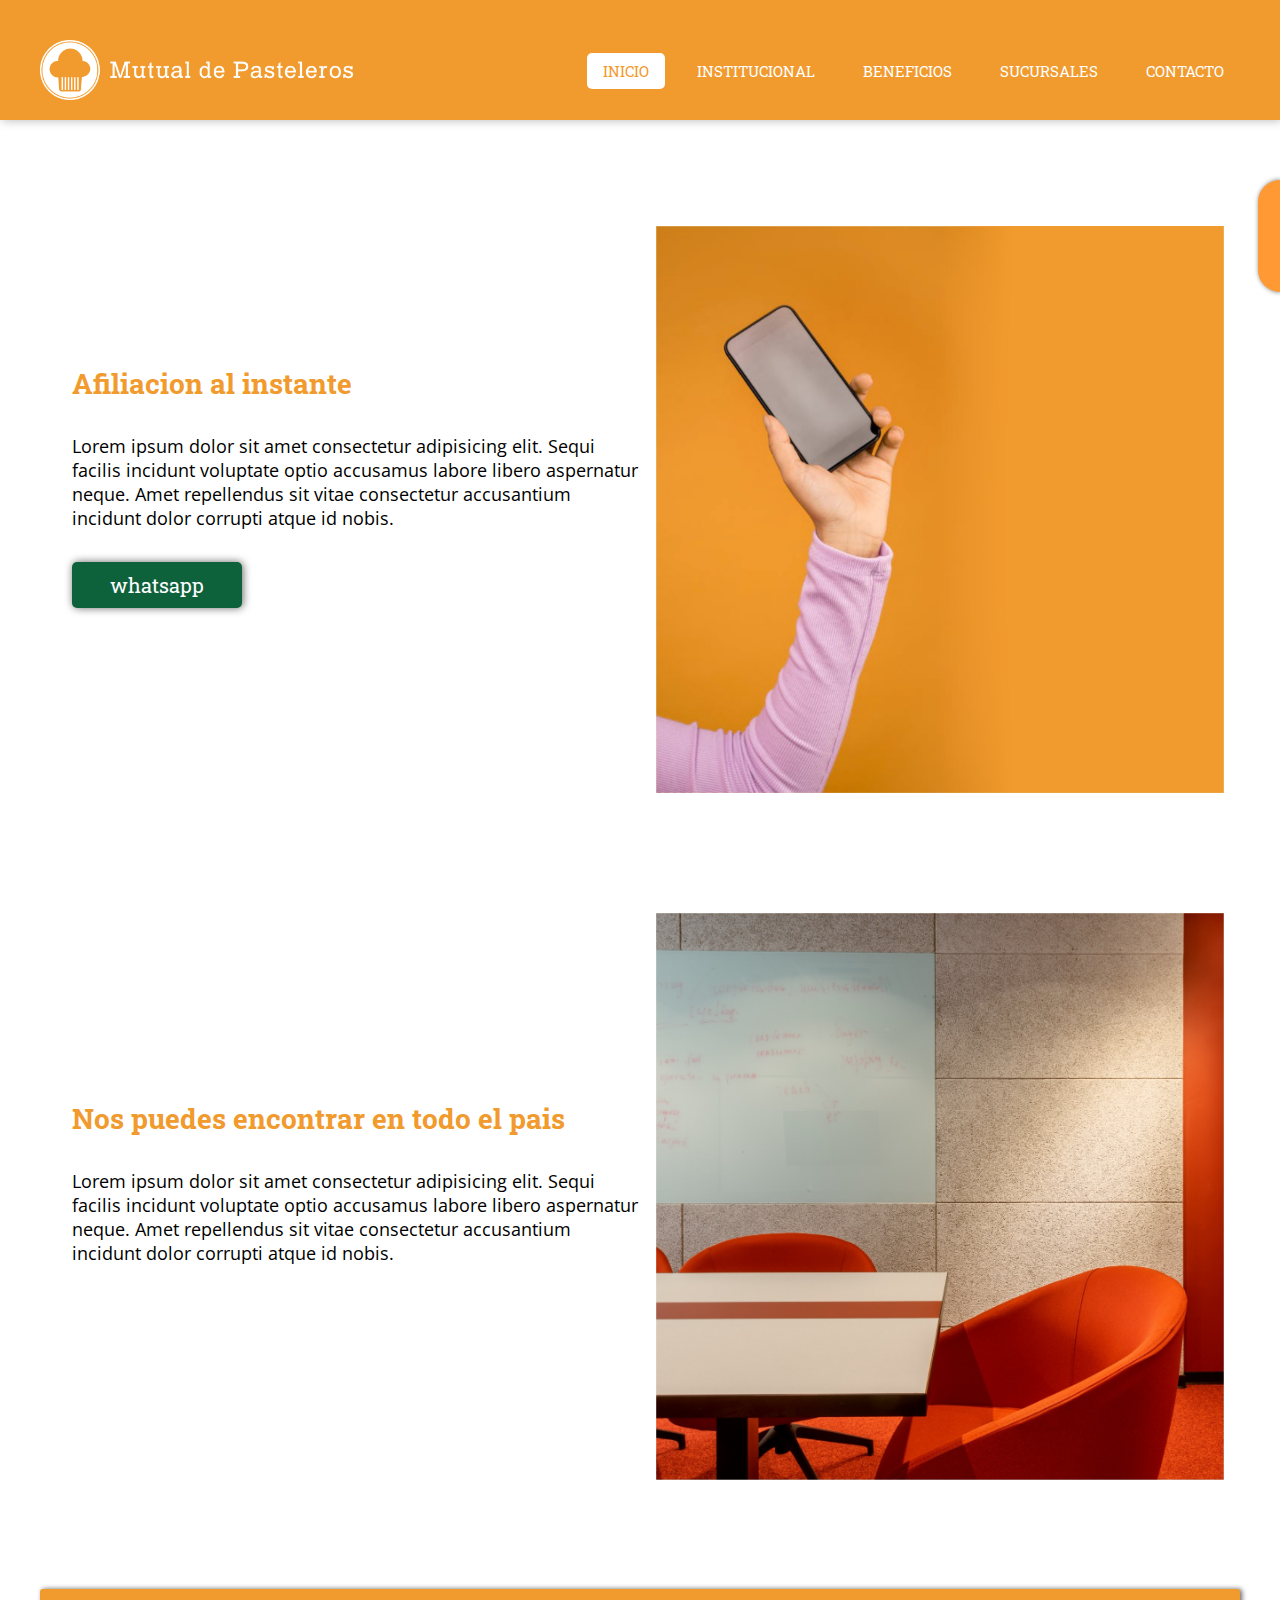
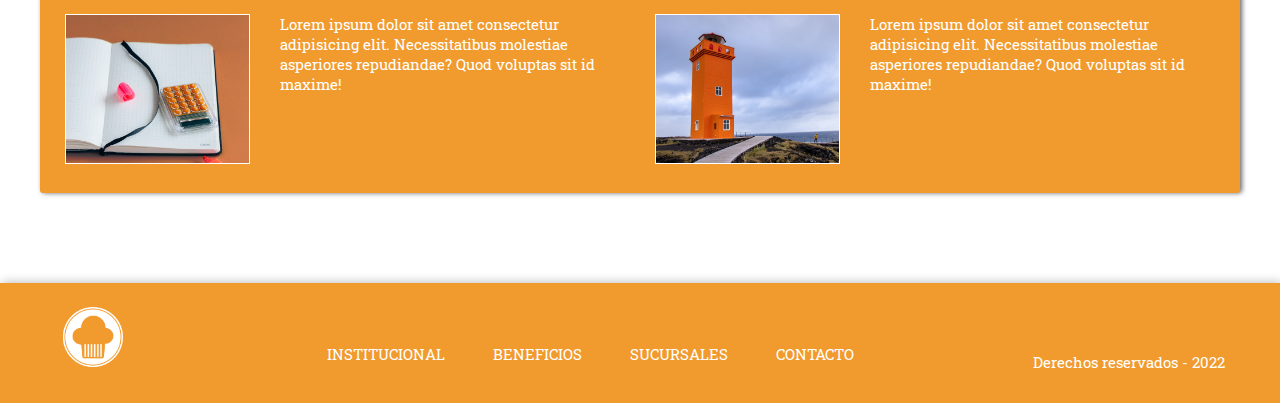
==== web - mutual de pasteleros/index.html @ 551550c2 "Primera Version" ====
<!DOCTYPE html>
<html lang="es-la">
<head>
    <meta charset="UTF-8">
    <meta http-equiv="X-UA-Compatible" content="IE=edge">
    <meta name="viewport" content="width=device-width, initial-scale=1.0">
    <title>Mutual de Pastelero - inicio</title>
    <link rel="stylesheet" href="./css/estilo.css">
    <link rel="preconnect" href="https://fonts.googleapis.com">
    <link rel="preconnect" href="https://fonts.gstatic.com" crossorigin>
    <link href="https://fonts.googleapis.com/css2?family=Open+Sans:ital,wght@0,300;0,600;1,300&family=Roboto+Slab:wght@100;500;900&display=swap" rel="stylesheet">
    <link rel="stylesheet" href="https://use.fontawesome.com/releases/v5.15.4/css/all.css" integrity="sha384-DyZ88mC6Up2uqS4h/KRgHuoeGwBcD4Ng9SiP4dIRy0EXTlnuz47vAwmeGwVChigm" crossorigin="anonymous">
    <link href="https://cdn.jsdelivr.net/npm/bootstrap@5.1.3/dist/css/bootstrap.min.css" rel="stylesheet" integrity="sha384-1BmE4kWBq78iYhFldvKuhfTAU6auU8tT94WrHftjDbrCEXSU1oBoqyl2QvZ6jIW3" crossorigin="anonymous">


</head>
<body>
    <section class="todo">

        <header class="header">
            <div class="header__box">
            <div>
                <img class="encabezadologo" src="./Imagenes/Logo_1.png" alt="Logotipo de Pasteleros">
            </div>
            <nav class="menu"> 
                <a class="btn-open-sidebar" href="#sidebar"><i class="fas fa-bars"></i>
                <ul class="menu_lista" id="sidebar" >  
                    <li class="menu_item"><a class="menu_boton nav__enlace--activo" href="Index.html">inicio</a></li>
                    <li class="menu_item"><a class="menu_boton" href="pages/institucional.html">institucional</a></li>
                    <li class="menu_item"><a class="menu_boton" href="pages/beneficios.html">beneficios</a></li>
                    <li class="menu_item"><a class="menu_boton" href="pages/sucursales.html">sucursales</a></li>
                    <li class="menu_item"><a class="menu_boton nav__item--orden" href="pages/contacto.html">contacto</a></li>
                    <li class="menu_item menu_itemo--ocultar"><a class="menu_boton btn-open-sidebar" href="#">X CERRAR X</a></li>
                </ul>
            </nav>
            </div> 
        </header>

        <section id="afiliacion" class="todo__box">
            <div class="box__izq"> 
                <h1>Afiliacion al instante</h1>
                <p>Lorem ipsum dolor sit amet consectetur adipisicing elit. Sequi facilis incidunt voluptate optio accusamus labore libero aspernatur neque. Amet repellendus sit vitae consectetur accusantium incidunt dolor corrupti atque id nobis.</p>
                <a class="boton" href="https://api.whatsapp.com/">whatsapp</a>
            </div>   
            <div class="box__der">
                <img class="box__img" src="./Imagenes/_110795790_gettyimages-918572576.jpeg" alt="Imagene1">
            </div>

        </section>
        <section id="sucursales" class="todo__box">
            <div class="box__izq">
                <div>
                <h1>Nos puedes encontrar en todo el pais</h1>
                <p>Lorem ipsum dolor sit amet consectetur adipisicing elit. Sequi facilis incidunt voluptate optio accusamus labore libero aspernatur neque. Amet repellendus sit vitae consectetur accusantium incidunt dolor corrupti atque id nobis.</p>
                </div>
                </div>
                <div class="box__der">
                <a href="pages/sucursales.html"><img class="box__img" src="./Imagenes/Oficina_1.jpeg" alt="Contacto"></a>
                </div>
            </div>
        </section>

            <div id="noticias" class="todo__boxnoticias">
            <a href="pages/beneficios.html"><img class="imgnot" src="./Imagenes/banco.jpeg" alt="Banco"></a>
            <p class="p2">Lorem ipsum dolor sit amet consectetur adipisicing elit. Necessitatibus molestiae asperiores repudiandae? Quod voluptas sit id maxime!</p>
           
            <a href="pages/beneficios.html"><img class="imgnot" src="./Imagenes/turismo_1.jpeg" alt="Banco"></a>
            <p class="p2">Lorem ipsum dolor sit amet consectetur adipisicing elit. Necessitatibus molestiae asperiores repudiandae? Quod voluptas sit id maxime!</p>
            </div>

        <footer class="footer">
            <div class="header__box">
                <div>
                <a href="./index.html"><img class="logofooter" src="./Imagenes/Logo_2.png" alt="Logotipo de Pasteleros"></a>
                </div>
                <nav>
                <ul class="menu_listaparalelo">
                    <li class="menu_item"><a class="menu_boton" href="pages/institucional.html">institucional</a></li>
                    <li class="menu_item"><a class="menu_boton" href="pages/beneficios.html">beneficios</a></li>
                    <li class="menu_item"><a class="menu_boton" href="pages/sucursales.html">sucursales</a></li>
                    <li class="menu_item"><a class="menu_boton" href="pages/contacto.html">contacto</a></li>
                   </ul>
                </nav>
                <div>
                <p class="p2">Derechos reservados - 2022</p>
                </div>
            </div>
        </footer>
    
    </section>

    <section>
        <div>
            <ul class="sociales">
                <li class="icon"><a href="https://api.whatsapp.com/"><i class="fab fa-whatsapp"></i></a></li>
                <li class="icon"><a href="https://es-la.facebook.com/"><i class="fab fa-facebook"></i></a></li>
                <li class="icon"><a href="https://twitter.com/?lang=es"><i class="fab fa-twitter"></i></a></li>
                <li class="icon"><a href="https://www.youtube.com/"><i class="fab fa-instagram"></i></a></li>
                <li class="icon"><a href="https://www.instagram.com/?hl=es-la"><i class="fabfa-instagram"></i></a></li>
            </ul> 
        </div>
        </section>

        <script src="https://cdn.jsdelivr.net/npm/bootstrap@5.1.3/dist/js/bootstrap.bundle.min.js" integrity="sha384-ka7Sk0Gln4gmtz2MlQnikT1wXgYsOg+OMhuP+IlRH9sENBO0LRn5q+8nbTov4+1p" crossorigin="anonymous"></script>
</body>
</html>
---- web - mutual de pasteleros/css/estilo.css ----
* {
 margin: 0;
 padding: 0;
 box-sizing: border-box;
}

body {
  font-family: 'Open Sans', sans-serif;
  font-family: 'Roboto Slab', serif;
}

h1 {
  color: #f19a2d;
  font-family: 'Roboto Slab', serif;
  margin-bottom: 2rem;
  font-size: 28px;
}

.h2link, h2 {
  color: #ffffff;
  font-family: 'Open Sans', sans-serif;
  font-size: 20px;
  list-style: none;
  text-decoration: none;
  text-align: justify;
}

p {
  color: #000000;
  font-family: 'Open Sans', sans-serif;
  margin-bottom: 2rem;
  font-size: 18px;
}

.h1blanco {
  color: #ffffff;
  font-family: 'Roboto Slab', serif;
  margin-bottom: 5rem;
  margin-left: 2rem;
  font-size: 28px;
}

.p_blanco {
  color: #ffffff;
  font-family: 'Open Sans', sans-serif;
  margin-left: 2rem;
  font-size: 18px;
}

.imgespecial {
  max-width: 600px;
  width: auto;
  padding: 1rem;
  border-radius: 10px;
}

.todo {
  display: grid;
  grid-template-columns: 100%;
  grid-template-rows: repeat(5, auto) ;
  grid-template-areas: 
  "header"
  "afiliacion"
  "sucursales"
  "noticias"
  "footer";
  row-gap: 90px;
  justify-content: space-between;
  align-content: center;
}

header {
  grid-area: header;
}
section#afiliacion {
  grid-area: afiliacion;
}
section#sucursales {
  grid-area: sucursales;
}
section#noticias { 
  grid-area: noticias;
}
footer {
  grid-area: footer;
}


header {
  background-color: #f19a2d;
  height: 120px;
  box-shadow: 2px 0 10px rgb(0 0 0 / 30%);
  padding: 1rem;
  position: relative;
}
.header__box {
  max-width: 1200px;
  margin: 0 auto;
  height: 100%;
  display: flex;
  flex-direction: row;
  justify-content: space-between;
  align-items: flex-end;
}

.encabezadologo {
  height: 60px;
  width: auto;
}

.menu_lista, .menu_listaparalelo {
  display: flex;
  text-align: center;
}

.menu_item {
  margin-left: 1rem;
  list-style: none;
}
.menu_boton {
  display: inline-block;
  text-decoration: none;
  font-size: 15px;
  color: #ffffff;
  padding: 0.5rem 1rem;
  margin-bottom: 15px;
  text-transform: uppercase;
}
.nav__item--orden {
  order: 0;
}
.nav__enlace--activo {
  background-color: #ffffff;
  color: #f19a2d;
  border-radius: 5px;
}


.todo__box {
  max-width: 1200px;
  margin: 0 auto;
  max-height: 600px;
  display: flex;
  justify-content: space-between;
  align-items: center;
  position: relative;
}

.todo__boxcolor {
  max-width: 1200px;
  width: 100%;
  margin: 0 auto;
  max-height: 600px;
  background-color: #f19a2d;
  display: flex;
  justify-content: space-between;
  align-items: center;
  position: relative;
  border-radius: 10px;
  box-shadow: 2px 0 6px rgb(0, 0, 0, .6);
}

.box__izq, .box__der {
  width: 50%;
}

.box__izq {
  margin-left: 2rem;
  align-items: center;
}

.box__der {
  display: flex;
  justify-content: center;
  align-items: center;
}

.box__img {
  max-width: 600px;
  max-height: 600px;
  padding: 1rem;
  height: auto;
  width: auto;
  align-items: center; 
}

.boton {   
  background-color: #0D623B;
  display: flex;
  justify-content: center;
  color: #fff;
  border-radius: 5px;
  margin-left: 0 auto;
  margin-right: 70%;
  margin-bottom: 8%;
  font-size: 20px;
  text-decoration: none;
  padding: 10px;
  box-shadow: 1px 0 8px rgb(0, 0, 0, .6);
}

.iframe {
  background-color: #f19a2d;
  border-radius: 10px;
  padding: 10px;
  margin-top: 0px;
  box-shadow: 2px 0 5px rgb(0, 0, 0, .6);
  align-items: center;
}

.todo__boxnoticias {
  display: flex;
  max-width: 1200px;
  width: 100%;
  background-color: #f19a2d;
  padding: 10px;
  justify-content: space-between;
  align-content: center;
  position: relative;
  box-shadow: 2px 0 5px rgb(0, 0, 0, .6);
  border-radius: 3px;
  margin: 0 auto;
}

.imgnot {
  height: 150px;
  width: auto;
  margin: 15px;
  border: 1px solid white;
}

.p2 {
  display: flex;
  font-family: 'Roboto Slab', serif;
  justify-content: center;
  align-content: center;
  text-align: left;
  color: #fff;
  font-size: 15px;
  margin: 15px;
}

.lista {
  font-family: 'Open Sans', sans-serif;
  font-size: 15px;
  margin-left: 50px;
}

.listasucursales {
  display: flex;
  justify-content: space-between;
  align-content: center;
  height: 200px;
  width: auto;
  flex-direction: column;
  border-top: 7px solid #f19a2d;
  border-bottom: 7px solid #f19a2d;
  box-shadow: 5px 0 10px rgb(0, 0, 0, .6);
}

.listasucursales_items {
  display: flex;
  list-style: none;
  width: auto;
  height: auto;
  margin: 5px;
  padding: 15px;
  justify-content: center;
  align-content: center;
}

.listasucursales_items li a {
  padding: 17px;
  text-decoration: none;
  font-size: 17px;
  display: block;
  color: #f19a2d;
  text-transform: uppercase;
  font-family: 'Roboto Slab', serif;
}

.formulario {
  font-family: 'Roboto Slab', serif;
  font-size: 18px;
  color: #fff;
  margin-left: 2rem;

}

.formulariotitulo {
  padding-left: 5px;
  margin-left: 15px;
  text-align: center;
  font-size: 20px;
}

.formulario1 {
  background-color: #f19a2d;
  font-family: 'Roboto Slab', serif;
  font-size: 18px;
  color: #fff;
}
.formulario2 {
  padding: 5px;
  margin-left: 15px;
  border: 2px solid white;
  font-family: 'Open Sans', sans-serif;
  font-size: 18px;
  text-align: center;
}


.contacto {
  padding: 1px;
  margin-top: 1rem;
}

.contactocapital {
  margin-top: 5rem;
}

.botonenvio {
  margin-bottom: 100px;
  margin-top: 5px;
  margin-left: 25px;
  padding: 5px;
  text-align: justify;
  font-family: 'Roboto Slab', serif;
  font-size: 18px;
}

footer {
  background-color: #f19a2d;
  height: 120px;
  box-shadow: 2px 0 10px rgb(0 0 0 / 30%);
  padding: 1rem;
  position: relative;
}
.footer__box {
  max-width: 1200px;
  margin: 0 auto;
  height: 100%;
  display: flex;
  flex-direction: row;
  justify-content: space-between;
  align-items: center;
}

.logofooter {
  height: 60px;
  width: auto;
  margin: 1rem;
}

.footer__text {
  font-size: 15px;
  color: #fff;
  font-family: 'Open Sans', sans-serif;
  margin-top: 1rem;
}

.sociales {
  position: fixed;
  right: 0;
  top: 20%;
  font-size: 1.5rem;
  display: flex;
  flex-direction: column;
  align-items: flex-end;
  z-index: 100;
  background-color: #ff9933;
  box-shadow: 1px 0 5px rgb(0, 0, 0, .6);
  border-top-left-radius: 25px;
  border-end-start-radius: 25px;
}

.icon {
  color: #ffffff;
  text-decoration: none;
  padding: .7rem;
  display: flex;
}

.btn-open-sidebar {
  display: none
}

.menu_itemo--ocultar {
  display: none;
}



@media all and (max-width: 1024px) {
  .todo {
    grid-template-rows: repeat(5, auto);
    grid-template-areas: 
    "header"
    "afiliacion"
    "sucursales"
    "noticias"
    "footer";
    row-gap: 2rem;
  }
  
  header {
    width: 100%;
    height: auto;
  }
  
  footer {
    width: auto;
    height: auto;
  }
  
  .footer__box {
    width: 100%;
    height: auto;
    flex-direction: column;
  }
  
  .header__box {
    height: 100%;
    width: auto;
    flex-direction: column;
    align-items: center;
  }
  
  .encabezadologo {
    width: 100%;
    height: auto;
  }
  
  .menu_item {
    flex-wrap: wrap;
  }
  
  .boton {
    max-width: 120px;
    width: 100%;
  }
  
  #afiliacion #sucursales, #noticias {
    justify-content: space-between;
    width: auto;
    height: auto;
  }
  
  .todo__box {
    flex-direction: column;
    justify-items: auto;
    width: 100%;
    height: auto;
    padding: 1rem;
  }
  
  .todo__boxcolor {
    flex-direction: column;
    justify-items: auto;
    width: 100%;
    height: auto;
  }
  
  .todo__boxnoticias {
    flex-direction: row;
    width: 100%;
    height: 100%;
  }
  
  .box__der, .box__izq {
    max-width: 300px;
    width: 100%;
    height: auto;
    text-align: left;
    align-items: center;
  }
  
  .box__izq {
    margin-right: 5%;
  }
  
  .box__img, .imgespecial {
    width: 100%;
    height: 100%;
  }
  
  .todo__boxnoticias {
    height: auto;
    flex-direction: column;
    align-items: center;
  }
  
  .iframe {
    width: 100%;
    height: auto;
    margin-left: 0;
  }
  
  
  .logo {
    width: 50%;
    height: auto;
  }
  
  .formulario {
    max-width: 300px;
    width: auto;
    height: 100%;
    flex-direction: column;
  }
  
  .listasucursales {
    max-width: 300px;
    width: auto;
    height: 100%;
    justify-content: center;
    align-content: center;
    flex-direction: column;
  }
  
  .listasucursales_items {
    max-width: 300px;
    width: auto;
    height: 100%;
    flex-direction: column;
    justify-content: center;
    align-content: center;
  }
  
  .footer__box {
    height: auto;
    flex-direction: column;
    align-items: center;
  }

  .btn-open-sidebar {
    display: inline-block;
    background-color: #f19a2d;
    color: #fff;
    padding: 0,5rem 1rem;
  }
  
  .menu_lista {
    background-color: #f19a2d;
    width: 70%;
    max-width: 400px;
    height: 100vh;
    position: fixed;
    top: 0;
    left: 0;
    transform: translateX(-100%);
    flex-direction: column;
    justify-content: center;
    gap: 1rem;
    padding: 1rem;
    transition: transform 0.5s;
    z-index: 100;
  }
  #sidebar:target {
    transform: translateX(0%);
  }
  
  .menu_itemo--ocultar {
    display: block;
  }

.menu_listaparalelo {
  flex-direction: column;
}

}

@media screen and (max-width: 600px) {
.todo {
  grid-template-rows: repeat(5, auto);
  grid-template-areas: 
  "header"
  "afiliacion"
  "sucursales"
  "noticias"
  "footer";
  row-gap: 2rem;
}

header {
  width: 100%;
  height: auto;
}

footer {
  width: auto;
  height: auto;
}

.footer__box {
  width: 100%;
  height: auto;
  flex-direction: column;
}

.header__box {
  height: 100%;
  width: auto;
  flex-direction: column;
  align-items: center;
}

.encabezadologo {
  width: 100%;
  height: auto;
}

.menu_item {
  flex-wrap: wrap;
}

.boton {
  max-width: 120px;
  width: 100%;
}

#afiliacion #sucursales, #noticias {
  justify-content: space-between;
  width: auto;
  height: auto;
}

.todo__box {
  flex-direction: column;
  justify-items: auto;
  width: auto;
  height: auto;
  padding: 1rem;
}

.todo__boxcolor {
  flex-direction: column;
  justify-items: auto;
  width: auto;
  height: auto;
}

.todo__boxnoticias {
  flex-direction: row;
  width: 100%;
  height: 100%;
}

.box__der, .box__izq {
  max-width: 300px;
  width: 100%;
  height: auto;
  text-align: left;
  align-items: center;
}

.box__izq {
  margin-right: 5%;
}

.box__img, .imgespecial {
  width: 100%;
  height: 100%;
}

.todo__boxnoticias {
  height: auto;
  flex-direction: column;
  align-items: center;
}

.iframe {
  width: 100%;
  height: auto;
  margin-left: 0;
}


.logo {
  width: auto;
}

.formulario {
  max-width: 300px;
  width: auto;
  height: 100%;
  flex-direction: column;
}

.listasucursales {
  max-width: 300px;
  width: auto;
  height: 100%;
  justify-content: center;
  align-content: center;
  flex-direction: column;
}

.listasucursales_items {
  max-width: 300px;
  width: auto;
  height: 100%;
  flex-direction: column;
  justify-content: center;
  align-content: center;
}

.footer__box {
  height: auto;
  flex-direction: column;
  align-items: center;
}

.btn-open-sidebar {
  display: inline-block;
  background-color: #f19a2d;
  color: #fff;
  padding: 0,5rem 1rem;
}

.menu_lista {
  background-color: #f19a2d;
  width: 70%;
  max-width: 400px;
  height: 100vh;
  position: fixed;
  top: 0;
  left: 0;
  transform: translateX(-100%);
  flex-direction: column;
  justify-content: center;
  gap: 1rem;
  padding: 1rem;
  transition: transform 0.5s;
  z-index: 100;
}
#sidebar:target {
  transform: translateX(0%);
}

.menu_itemo--ocultar {
  display: block;
}

.menu_listaparalelo {
  flex-direction: column;
}

.sociales {
  position: fixed;
  flex-direction: row;
  align-items: center;
  top: 90%;
}


}
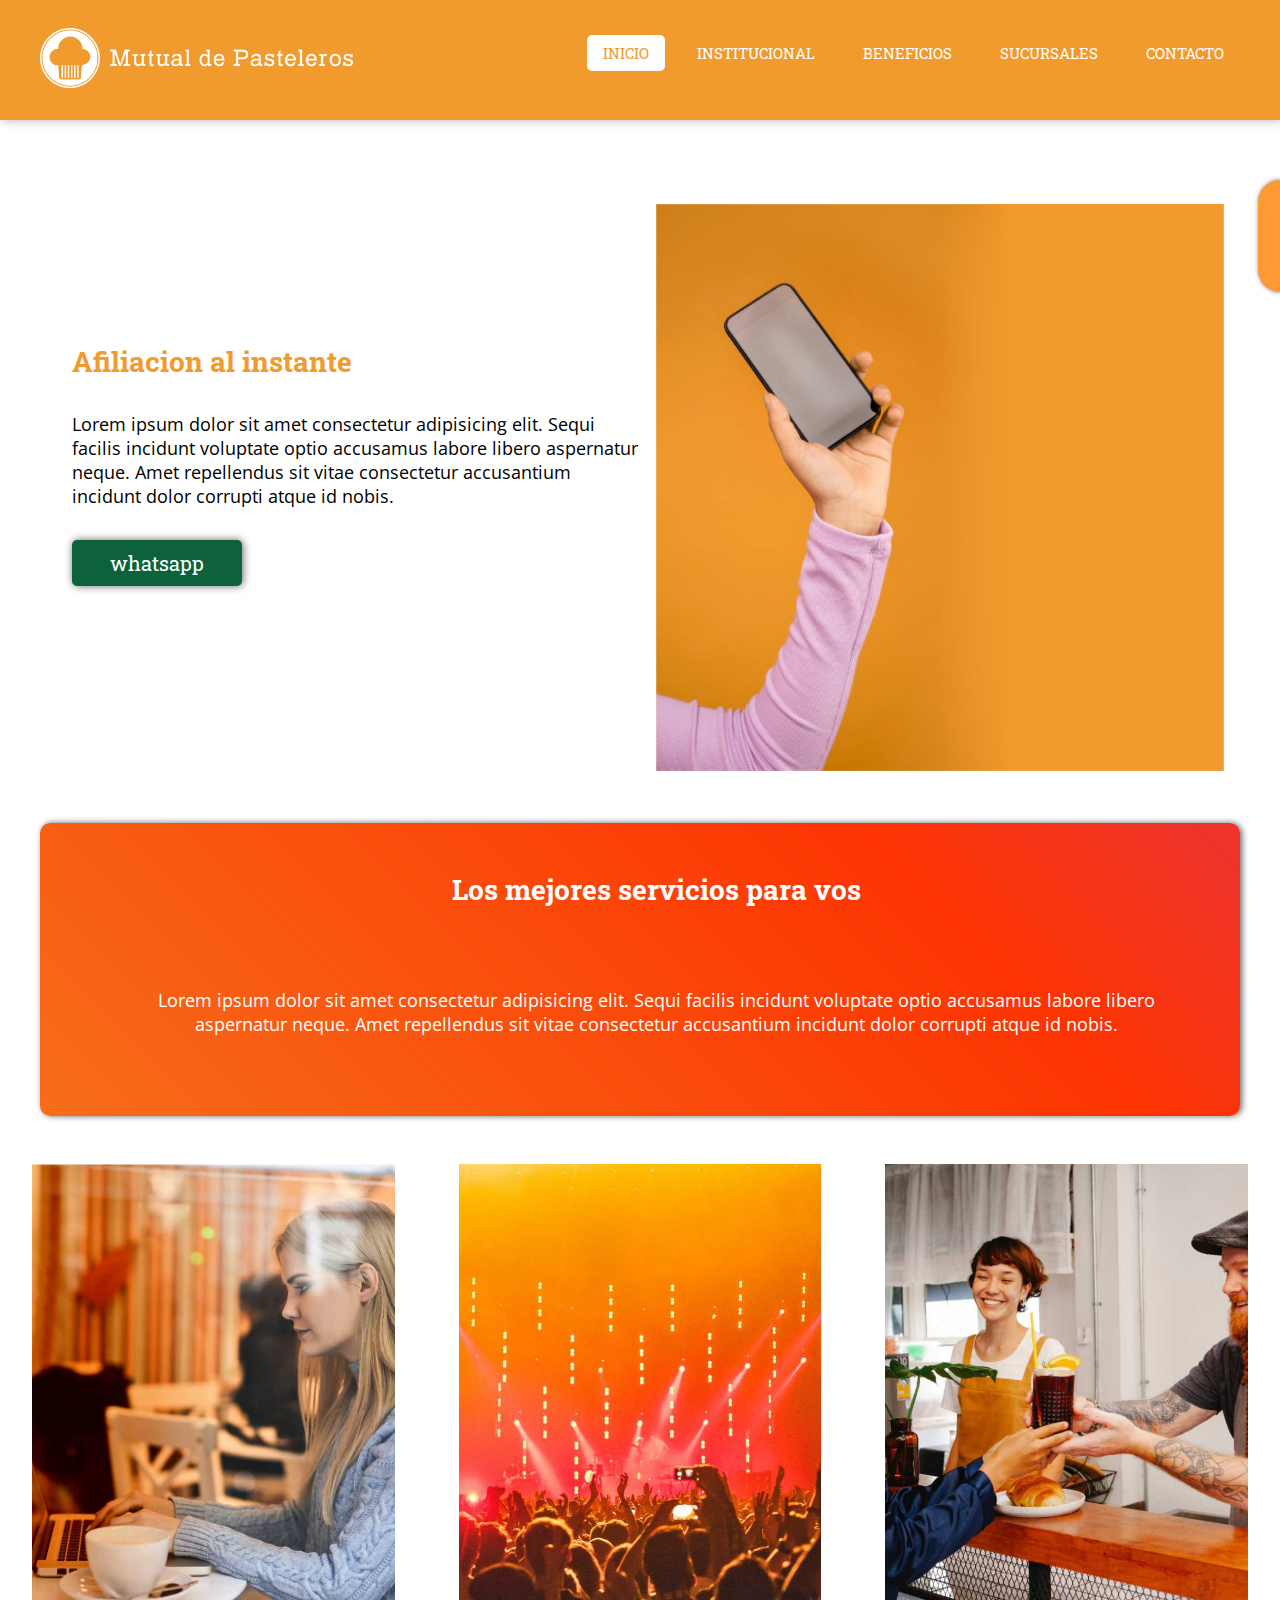
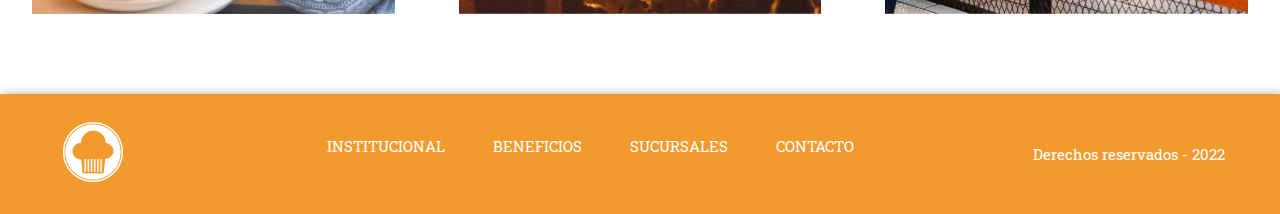
==== commit 680f403b: "Animaciones de Index" ====
--- a/web - mutual de pasteleros/index.html
+++ b/web - mutual de pasteleros/index.html
@@ -10,33 +10,32 @@
     <link rel="preconnect" href="https://fonts.gstatic.com" crossorigin>
     <link href="https://fonts.googleapis.com/css2?family=Open+Sans:ital,wght@0,300;0,600;1,300&family=Roboto+Slab:wght@100;500;900&display=swap" rel="stylesheet">
     <link rel="stylesheet" href="https://use.fontawesome.com/releases/v5.15.4/css/all.css" integrity="sha384-DyZ88mC6Up2uqS4h/KRgHuoeGwBcD4Ng9SiP4dIRy0EXTlnuz47vAwmeGwVChigm" crossorigin="anonymous">
-    <link href="https://cdn.jsdelivr.net/npm/bootstrap@5.1.3/dist/css/bootstrap.min.css" rel="stylesheet" integrity="sha384-1BmE4kWBq78iYhFldvKuhfTAU6auU8tT94WrHftjDbrCEXSU1oBoqyl2QvZ6jIW3" crossorigin="anonymous">
-
-
+    
 </head>
 <body>
-    <section class="todo">
+    
+    <header class="header">
+        <div class="header__box">
+        <div>
+            <img class="encabezadologo" src="./Imagenes/Logo_1.png" alt="Logotipo de Pasteleros">
+        </div>
+        <nav class="menu"> 
+            <a class="btn-open-sidebar" href="#sidebar"><i class="fas fa-bars"></i>
+            <ul class="menu_lista" id="sidebar" >  
+                <li class="menu_item"><a class="menu_boton nav__enlace--activo" href="Index.html">inicio</a></li>
+                <li class="menu_item"><a class="menu_boton" href="pages/institucional.html">institucional</a></li>
+                <li class="menu_item"><a class="menu_boton" href="pages/beneficios.html">beneficios</a></li>
+                <li class="menu_item"><a class="menu_boton" href="pages/sucursales.html">sucursales</a></li>
+                <li class="menu_item"><a class="menu_boton nav__item--orden" href="pages/contacto.html">contacto</a></li>
+                <li class="menu_item menu_itemo--ocultar"><a class="menu_boton btn-open-sidebar" href="#">X CERRAR X</a></li>
+            </ul>
+        </nav>
+        </div> 
+    </header>
 
-        <header class="header">
-            <div class="header__box">
-            <div>
-                <img class="encabezadologo" src="./Imagenes/Logo_1.png" alt="Logotipo de Pasteleros">
-            </div>
-            <nav class="menu"> 
-                <a class="btn-open-sidebar" href="#sidebar"><i class="fas fa-bars"></i>
-                <ul class="menu_lista" id="sidebar" >  
-                    <li class="menu_item"><a class="menu_boton nav__enlace--activo" href="Index.html">inicio</a></li>
-                    <li class="menu_item"><a class="menu_boton" href="pages/institucional.html">institucional</a></li>
-                    <li class="menu_item"><a class="menu_boton" href="pages/beneficios.html">beneficios</a></li>
-                    <li class="menu_item"><a class="menu_boton" href="pages/sucursales.html">sucursales</a></li>
-                    <li class="menu_item"><a class="menu_boton nav__item--orden" href="pages/contacto.html">contacto</a></li>
-                    <li class="menu_item menu_itemo--ocultar"><a class="menu_boton btn-open-sidebar" href="#">X CERRAR X</a></li>
-                </ul>
-            </nav>
-            </div> 
-        </header>
+    <section class="todoindex">
 
-        <section id="afiliacion" class="todo__box">
+    <section id="afiliacion" class="todo__box">
             <div class="box__izq"> 
                 <h1>Afiliacion al instante</h1>
                 <p>Lorem ipsum dolor sit amet consectetur adipisicing elit. Sequi facilis incidunt voluptate optio accusamus labore libero aspernatur neque. Amet repellendus sit vitae consectetur accusantium incidunt dolor corrupti atque id nobis.</p>
@@ -45,51 +44,39 @@
             <div class="box__der">
                 <img class="box__img" src="./Imagenes/_110795790_gettyimages-918572576.jpeg" alt="Imagene1">
             </div>
+    </section>
 
-        </section>
-        <section id="sucursales" class="todo__box">
-            <div class="box__izq">
-                <div>
-                <h1>Nos puedes encontrar en todo el pais</h1>
-                <p>Lorem ipsum dolor sit amet consectetur adipisicing elit. Sequi facilis incidunt voluptate optio accusamus labore libero aspernatur neque. Amet repellendus sit vitae consectetur accusantium incidunt dolor corrupti atque id nobis.</p>
-                </div>
-                </div>
-                <div class="box__der">
-                <a href="pages/sucursales.html"><img class="box__img" src="./Imagenes/Oficina_1.jpeg" alt="Contacto"></a>
+    <section id="sucursales" class="todo__boxcolor">
+            <div class="box__center"> 
+                <h3>Los mejores servicios para vos</h3>
+                <p class="p_blanco">Lorem ipsum dolor sit amet consectetur adipisicing elit. Sequi facilis incidunt voluptate optio accusamus labore libero aspernatur neque. Amet repellendus sit vitae consectetur accusantium incidunt dolor corrupti atque id nobis.</p>
+            </div>        
+    </section>
+
+    <section id="noticias" class="galeria">
+            <div class="caja">
+                <img src="./Imagenes/imagen_01.jpeg" alt="">
+                <div class="hover">
+                <h3>Virtual</h3>
                 </div>
             </div>
-        </section>
 
-            <div id="noticias" class="todo__boxnoticias">
-            <a href="pages/beneficios.html"><img class="imgnot" src="./Imagenes/banco.jpeg" alt="Banco"></a>
-            <p class="p2">Lorem ipsum dolor sit amet consectetur adipisicing elit. Necessitatibus molestiae asperiores repudiandae? Quod voluptas sit id maxime!</p>
-           
-            <a href="pages/beneficios.html"><img class="imgnot" src="./Imagenes/turismo_1.jpeg" alt="Banco"></a>
-            <p class="p2">Lorem ipsum dolor sit amet consectetur adipisicing elit. Necessitatibus molestiae asperiores repudiandae? Quod voluptas sit id maxime!</p>
+            <div class="caja">
+                <img src="./Imagenes/imagen_02.jpeg" alt="">
+                <div class="hover">
+                <h3>Espectaculos</h3>
+                </div>
             </div>
 
-        <footer class="footer">
-            <div class="header__box">
-                <div>
-                <a href="./index.html"><img class="logofooter" src="./Imagenes/Logo_2.png" alt="Logotipo de Pasteleros"></a>
+            <div class="caja">
+                <img src="./Imagenes/imagen_03.jpeg" alt="">
+                <div class="hover">
+                <h3>Negocios</h3>
                 </div>
-                <nav>
-                <ul class="menu_listaparalelo">
-                    <li class="menu_item"><a class="menu_boton" href="pages/institucional.html">institucional</a></li>
-                    <li class="menu_item"><a class="menu_boton" href="pages/beneficios.html">beneficios</a></li>
-                    <li class="menu_item"><a class="menu_boton" href="pages/sucursales.html">sucursales</a></li>
-                    <li class="menu_item"><a class="menu_boton" href="pages/contacto.html">contacto</a></li>
-                   </ul>
-                </nav>
-                <div>
-                <p class="p2">Derechos reservados - 2022</p>
-                </div>
-            </div>
-        </footer>
-    
+            </div>      
     </section>
 
-    <section>
+    </section>
         <div>
             <ul class="sociales">
                 <li class="icon"><a href="https://api.whatsapp.com/"><i class="fab fa-whatsapp"></i></a></li>
@@ -99,8 +86,26 @@
                 <li class="icon"><a href="https://www.instagram.com/?hl=es-la"><i class="fabfa-instagram"></i></a></li>
             </ul> 
         </div>
-        </section>
+    </section>
 
-        <script src="https://cdn.jsdelivr.net/npm/bootstrap@5.1.3/dist/js/bootstrap.bundle.min.js" integrity="sha384-ka7Sk0Gln4gmtz2MlQnikT1wXgYsOg+OMhuP+IlRH9sENBO0LRn5q+8nbTov4+1p" crossorigin="anonymous"></script>
+    <footer class="footer">
+        <div class="header__box">
+            <div>
+            <a href="./index.html"><img class="logofooter" src="./Imagenes/Logo_2.png" alt="Logotipo de Pasteleros"></a>
+            </div>
+            <nav>
+            <ul class="menu_listaparalelo">
+                <li class="menu_item"><a class="menu_boton" href="pages/institucional.html">institucional</a></li>
+                <li class="menu_item"><a class="menu_boton" href="pages/beneficios.html">beneficios</a></li>
+                <li class="menu_item"><a class="menu_boton" href="pages/sucursales.html">sucursales</a></li>
+                <li class="menu_item"><a class="menu_boton" href="pages/contacto.html">contacto</a></li>
+               </ul>
+            </nav>
+            <div>
+            <p class="p2">Derechos reservados - 2022</p>
+            </div>
+        </div>
+    </footer>
+
 </body>
 </html>--- a/web - mutual de pasteleros/css/estilo.css
+++ b/web - mutual de pasteleros/css/estilo.css
@@ -1,757 +1,807 @@
 * {
- margin: 0;
- padding: 0;
- box-sizing: border-box;
-}
-
-body {
-  font-family: 'Open Sans', sans-serif;
-  font-family: 'Roboto Slab', serif;
-}
-
-h1 {
-  color: #f19a2d;
-  font-family: 'Roboto Slab', serif;
-  margin-bottom: 2rem;
-  font-size: 28px;
-}
-
-.h2link, h2 {
-  color: #ffffff;
-  font-family: 'Open Sans', sans-serif;
-  font-size: 20px;
-  list-style: none;
-  text-decoration: none;
-  text-align: justify;
-}
-
-p {
-  color: #000000;
-  font-family: 'Open Sans', sans-serif;
-  margin-bottom: 2rem;
-  font-size: 18px;
-}
-
-.h1blanco {
-  color: #ffffff;
-  font-family: 'Roboto Slab', serif;
-  margin-bottom: 5rem;
-  margin-left: 2rem;
-  font-size: 28px;
-}
-
-.p_blanco {
-  color: #ffffff;
-  font-family: 'Open Sans', sans-serif;
-  margin-left: 2rem;
-  font-size: 18px;
-}
-
-.imgespecial {
-  max-width: 600px;
-  width: auto;
-  padding: 1rem;
-  border-radius: 10px;
-}
-
-.todo {
-  display: grid;
-  grid-template-columns: 100%;
-  grid-template-rows: repeat(5, auto) ;
-  grid-template-areas: 
-  "header"
-  "afiliacion"
-  "sucursales"
-  "noticias"
-  "footer";
-  row-gap: 90px;
-  justify-content: space-between;
-  align-content: center;
-}
-
-header {
-  grid-area: header;
-}
-section#afiliacion {
-  grid-area: afiliacion;
-}
-section#sucursales {
-  grid-area: sucursales;
-}
-section#noticias { 
-  grid-area: noticias;
-}
-footer {
-  grid-area: footer;
-}
-
-
-header {
-  background-color: #f19a2d;
-  height: 120px;
-  box-shadow: 2px 0 10px rgb(0 0 0 / 30%);
-  padding: 1rem;
-  position: relative;
-}
-.header__box {
-  max-width: 1200px;
-  margin: 0 auto;
-  height: 100%;
-  display: flex;
-  flex-direction: row;
-  justify-content: space-between;
-  align-items: flex-end;
-}
-
-.encabezadologo {
-  height: 60px;
-  width: auto;
-}
-
-.menu_lista, .menu_listaparalelo {
-  display: flex;
+  margin: 0;
+  padding: 0;
+  box-sizing: border-box;
+ }
+ 
+ body {
+   font-family: 'Open Sans', sans-serif;
+   font-family: 'Roboto Slab', serif;
+ }
+ 
+ h1 {
+   color: #f19a2d;
+   font-family: 'Roboto Slab', serif;
+   margin-bottom: 2rem;
+   font-size: 28px;
+ }
+ 
+ .h2link, h2 {
+   color: #ffffff;
+   font-family: 'Open Sans', sans-serif;
+   font-size: 20px;
+   list-style: none;
+   text-decoration: none;
+   text-align: justify;
+ }
+ 
+ p {
+   color: #000000;
+   font-family: 'Open Sans', sans-serif;
+   margin-bottom: 2rem;
+   font-size: 18px;
+ }
+ 
+ .h1blanco, h3 {
+   color: #ffffff;
+   font-family: 'Roboto Slab', serif;
+   margin-bottom: 5rem;
+   margin-left: 2rem;
+   font-size: 28px;
+ }
+ 
+ .p_blanco {
+   color: #ffffff;
+   font-family: 'Open Sans', sans-serif;
+   margin-left: 2rem;
+   font-size: 18px;
+ }
+ 
+ .imgespecial {
+   max-width: 600px;
+   width: auto;
+   padding: 1rem;
+   border-radius: 10px;
+ }
+ 
+ .todo {
+   display: grid;
+   grid-template-columns: 100%;
+   grid-template-rows: repeat(5, auto) ;
+   grid-template-areas: 
+   "header"
+   "afiliacion"
+   "sucursales"
+   "noticias"
+   "footer";
+   row-gap: 90px;
+   justify-content: space-between;
+   align-content: center;
+ }
+ 
+ .todoindex {
+   display: grid;
+   grid-template-columns: 100%;
+   grid-template-rows: auto, auto, auto;
+   grid-template-areas: 
+   "afiliacion"
+   "sucursales"
+   "noticias";
+   row-gap: 0px;
+   margin-top: 3rem;
+   margin-bottom: 3rem;
+   justify-content: space-between;
+   align-content: center;
+ }
+ 
+ header {
+   grid-area: header;
+ }
+ section#afiliacion {
+   grid-area: afiliacion;
+ }
+ section#sucursales {
+   grid-area: sucursales;
+ }
+ section#noticias { 
+   grid-area: noticias;
+ }
+ footer {
+   grid-area: footer;
+ }
+ 
+ header {
+   width: 100%;
+   height: 120px;
+   color: #fff;
+   background: #f19a2d;
+   position: relative;
+   box-shadow: 2px 0 10px rgb(0 0 0 / 30%);
+ }
+ 
+ .header__box {
+   max-width: 1200px;
+   margin: 0 auto;
+   height: 100%;
+   display: flex;
+   flex-direction: row;
+   justify-content: space-between;
+   align-items: center;
+ }
+ 
+ .encabezadologo {
+   height: 60px;
+   width: auto;
+ }
+ 
+ .menu_lista, .menu_listaparalelo {
+   display: flex;
+   text-align: center;
+ }
+ 
+ .menu_item {
+   margin-left: 1rem;
+   list-style: none;
+ }
+ .menu_boton {
+   display: inline-block;
+   text-decoration: none;
+   font-size: 15px;
+   color: #ffffff;
+   padding: 0.5rem 1rem;
+   margin-bottom: 15px;
+   text-transform: uppercase;
+ }
+ .nav__item--orden {
+   order: 0;
+ }
+ .nav__enlace--activo {
+   background-color: #ffffff;
+   color: #f19a2d;
+   border-radius: 5px;
+ }
+ 
+ .todo__box {
+   max-width: 1200px;
+   margin: 20px auto;
+   max-height: auto;
+   display: flex;
+   justify-content: space-between;
+   align-items: center;
+   position: relative;
+ }
+ 
+ .todo__boxcolor {
+   max-width: 1200px;
+   width: 100%;
+   margin: 1rem auto;
+   max-height: 600px;
+   display: flex;
+   justify-content: space-between;
+   align-items: center;
+   border-radius: 10px;
+   box-shadow: 2px 0 6px rgb(0, 0, 0, .6);
+   color: #fff;
+   background: linear-gradient(45deg,#f19a2d,#fd3402, rgb(161, 47, 236), #ff9933);
+   background-size: 400% 400%;
+   position: relative;
+   animation: cambiar 10s ease-in-out infinite; 
+ }
+ 
+ @keyframes cambiar{
+   0%{background-position: 0 50%;}
+   50%{background-position: 100% 50%;}
+   100%{background-position: 0 50%;}
+ }
+ 
+ .box__izq, .box__der {
+   width: 50%;
+ }
+ 
+ .box__izq {
+   margin-left: 2rem;
+   align-items: center;
+ }
+ 
+ .box__der {
+   display: flex;
+   justify-content: center;
+   align-items: center;
+ }
+ 
+ .box__center {
+   color: #fff;
+   padding: 3rem;
+   text-align: center;
+ }
+ 
+ .box__img {
+   max-width: 600px;
+   max-height: 600px;
+   padding: 1rem;
+   height: auto;
+   width: auto;
+   align-items: center; 
+ }
+ 
+ .galeria {
+   width: auto;
+   height: auto;
+   background-color: #ffffff;
+   display: flex;
+   justify-content: center;
+   align-items: center;
+ }
+ 
+ .caja {
+   width: 33%;
+   height: 50vh;
+   text-align: center;
+   overflow: hidden;
+   position: relative;
+   margin: 2rem;
+ }
+ 
+ .caja img {
+   width: 100%;
+   height: 100%;
+   object-fit: cover;
+ }
+ 
+ .caja .hover {
+   width: 0%;
+   height: 50vh;
+   background-color: rgba(202, 142, 51, 0.568);
+   position: absolute;
+   top: 0;
+   display: flex;
+   justify-content: center;
+   align-items: center;
+   overflow: hidden;
+ }
+ 
+ .hover h3 {
+  color: #fff;
+  font-size: 2.5em;
+  text-transform: uppercase;
   text-align: center;
-}
-
-.menu_item {
-  margin-left: 1rem;
-  list-style: none;
-}
-.menu_boton {
-  display: inline-block;
-  text-decoration: none;
-  font-size: 15px;
-  color: #ffffff;
-  padding: 0.5rem 1rem;
-  margin-bottom: 15px;
-  text-transform: uppercase;
-}
-.nav__item--orden {
-  order: 0;
-}
-.nav__enlace--activo {
-  background-color: #ffffff;
-  color: #f19a2d;
-  border-radius: 5px;
-}
-
-
-.todo__box {
-  max-width: 1200px;
-  margin: 0 auto;
-  max-height: 600px;
-  display: flex;
-  justify-content: space-between;
-  align-items: center;
-  position: relative;
-}
-
-.todo__boxcolor {
-  max-width: 1200px;
-  width: 100%;
-  margin: 0 auto;
-  max-height: 600px;
-  background-color: #f19a2d;
-  display: flex;
-  justify-content: space-between;
-  align-items: center;
-  position: relative;
-  border-radius: 10px;
-  box-shadow: 2px 0 6px rgb(0, 0, 0, .6);
-}
-
-.box__izq, .box__der {
-  width: 50%;
-}
-
-.box__izq {
-  margin-left: 2rem;
-  align-items: center;
-}
-
-.box__der {
-  display: flex;
-  justify-content: center;
-  align-items: center;
-}
-
-.box__img {
-  max-width: 600px;
-  max-height: 600px;
-  padding: 1rem;
-  height: auto;
-  width: auto;
-  align-items: center; 
-}
-
-.boton {   
-  background-color: #0D623B;
-  display: flex;
-  justify-content: center;
-  color: #fff;
-  border-radius: 5px;
-  margin-left: 0 auto;
-  margin-right: 70%;
-  margin-bottom: 8%;
-  font-size: 20px;
-  text-decoration: none;
-  padding: 10px;
-  box-shadow: 1px 0 8px rgb(0, 0, 0, .6);
-}
-
-.iframe {
-  background-color: #f19a2d;
-  border-radius: 10px;
-  padding: 10px;
-  margin-top: 0px;
-  box-shadow: 2px 0 5px rgb(0, 0, 0, .6);
-  align-items: center;
-}
-
-.todo__boxnoticias {
-  display: flex;
-  max-width: 1200px;
-  width: 100%;
-  background-color: #f19a2d;
-  padding: 10px;
-  justify-content: space-between;
-  align-content: center;
-  position: relative;
-  box-shadow: 2px 0 5px rgb(0, 0, 0, .6);
-  border-radius: 3px;
-  margin: 0 auto;
-}
-
-.imgnot {
-  height: 150px;
-  width: auto;
-  margin: 15px;
-  border: 1px solid white;
-}
-
-.p2 {
-  display: flex;
-  font-family: 'Roboto Slab', serif;
-  justify-content: center;
-  align-content: center;
-  text-align: left;
-  color: #fff;
-  font-size: 15px;
-  margin: 15px;
-}
-
-.lista {
-  font-family: 'Open Sans', sans-serif;
-  font-size: 15px;
-  margin-left: 50px;
-}
-
-.listasucursales {
-  display: flex;
-  justify-content: space-between;
-  align-content: center;
-  height: 200px;
-  width: auto;
-  flex-direction: column;
-  border-top: 7px solid #f19a2d;
-  border-bottom: 7px solid #f19a2d;
-  box-shadow: 5px 0 10px rgb(0, 0, 0, .6);
-}
-
-.listasucursales_items {
-  display: flex;
-  list-style: none;
-  width: auto;
-  height: auto;
-  margin: 5px;
-  padding: 15px;
-  justify-content: center;
-  align-content: center;
-}
-
-.listasucursales_items li a {
-  padding: 17px;
-  text-decoration: none;
-  font-size: 17px;
-  display: block;
-  color: #f19a2d;
-  text-transform: uppercase;
-  font-family: 'Roboto Slab', serif;
-}
-
-.formulario {
-  font-family: 'Roboto Slab', serif;
-  font-size: 18px;
-  color: #fff;
-  margin-left: 2rem;
-
-}
-
-.formulariotitulo {
-  padding-left: 5px;
-  margin-left: 15px;
-  text-align: center;
-  font-size: 20px;
-}
-
-.formulario1 {
-  background-color: #f19a2d;
-  font-family: 'Roboto Slab', serif;
-  font-size: 18px;
-  color: #fff;
-}
-.formulario2 {
-  padding: 5px;
-  margin-left: 15px;
-  border: 2px solid white;
-  font-family: 'Open Sans', sans-serif;
-  font-size: 18px;
-  text-align: center;
-}
-
-
-.contacto {
-  padding: 1px;
-  margin-top: 1rem;
-}
-
-.contactocapital {
-  margin-top: 5rem;
-}
-
-.botonenvio {
-  margin-bottom: 100px;
-  margin-top: 5px;
-  margin-left: 25px;
-  padding: 5px;
-  text-align: justify;
-  font-family: 'Roboto Slab', serif;
-  font-size: 18px;
-}
-
-footer {
-  background-color: #f19a2d;
-  height: 120px;
-  box-shadow: 2px 0 10px rgb(0 0 0 / 30%);
-  padding: 1rem;
-  position: relative;
-}
-.footer__box {
-  max-width: 1200px;
-  margin: 0 auto;
-  height: 100%;
-  display: flex;
-  flex-direction: row;
-  justify-content: space-between;
-  align-items: center;
-}
-
-.logofooter {
-  height: 60px;
-  width: auto;
-  margin: 1rem;
-}
-
-.footer__text {
-  font-size: 15px;
-  color: #fff;
-  font-family: 'Open Sans', sans-serif;
-  margin-top: 1rem;
-}
-
-.sociales {
-  position: fixed;
-  right: 0;
-  top: 20%;
-  font-size: 1.5rem;
-  display: flex;
-  flex-direction: column;
-  align-items: flex-end;
-  z-index: 100;
-  background-color: #ff9933;
-  box-shadow: 1px 0 5px rgb(0, 0, 0, .6);
-  border-top-left-radius: 25px;
-  border-end-start-radius: 25px;
-}
-
-.icon {
-  color: #ffffff;
-  text-decoration: none;
-  padding: .7rem;
-  display: flex;
-}
-
-.btn-open-sidebar {
-  display: none
-}
-
-.menu_itemo--ocultar {
-  display: none;
-}
-
-
-
-@media all and (max-width: 1024px) {
-  .todo {
-    grid-template-rows: repeat(5, auto);
-    grid-template-areas: 
-    "header"
-    "afiliacion"
-    "sucursales"
-    "noticias"
-    "footer";
-    row-gap: 2rem;
-  }
-  
-  header {
-    width: 100%;
-    height: auto;
-  }
-  
-  footer {
-    width: auto;
-    height: auto;
-  }
-  
-  .footer__box {
-    width: 100%;
-    height: auto;
-    flex-direction: column;
-  }
-  
-  .header__box {
-    height: 100%;
-    width: auto;
-    flex-direction: column;
-    align-items: center;
-  }
-  
-  .encabezadologo {
-    width: 100%;
-    height: auto;
-  }
-  
-  .menu_item {
-    flex-wrap: wrap;
-  }
-  
-  .boton {
-    max-width: 120px;
-    width: 100%;
-  }
-  
-  #afiliacion #sucursales, #noticias {
-    justify-content: space-between;
-    width: auto;
-    height: auto;
-  }
-  
-  .todo__box {
-    flex-direction: column;
-    justify-items: auto;
-    width: 100%;
-    height: auto;
-    padding: 1rem;
-  }
-  
-  .todo__boxcolor {
-    flex-direction: column;
-    justify-items: auto;
-    width: 100%;
-    height: auto;
-  }
-  
-  .todo__boxnoticias {
-    flex-direction: row;
-    width: 100%;
-    height: 100%;
-  }
-  
-  .box__der, .box__izq {
-    max-width: 300px;
-    width: 100%;
-    height: auto;
-    text-align: left;
-    align-items: center;
-  }
-  
-  .box__izq {
-    margin-right: 5%;
-  }
-  
-  .box__img, .imgespecial {
-    width: 100%;
-    height: 100%;
-  }
-  
-  .todo__boxnoticias {
-    height: auto;
-    flex-direction: column;
-    align-items: center;
-  }
-  
-  .iframe {
-    width: 100%;
-    height: auto;
-    margin-left: 0;
-  }
-  
-  
-  .logo {
-    width: 50%;
-    height: auto;
-  }
-  
-  .formulario {
-    max-width: 300px;
-    width: auto;
-    height: 100%;
-    flex-direction: column;
-  }
-  
-  .listasucursales {
-    max-width: 300px;
-    width: auto;
-    height: 100%;
-    justify-content: center;
-    align-content: center;
-    flex-direction: column;
-  }
-  
-  .listasucursales_items {
-    max-width: 300px;
-    width: auto;
-    height: 100%;
-    flex-direction: column;
-    justify-content: center;
-    align-content: center;
-  }
-  
-  .footer__box {
-    height: auto;
-    flex-direction: column;
-    align-items: center;
-  }
-
-  .btn-open-sidebar {
-    display: inline-block;
-    background-color: #f19a2d;
-    color: #fff;
-    padding: 0,5rem 1rem;
-  }
-  
-  .menu_lista {
-    background-color: #f19a2d;
-    width: 70%;
-    max-width: 400px;
-    height: 100vh;
-    position: fixed;
-    top: 0;
-    left: 0;
-    transform: translateX(-100%);
-    flex-direction: column;
-    justify-content: center;
-    gap: 1rem;
-    padding: 1rem;
-    transition: transform 0.5s;
-    z-index: 100;
-  }
-  #sidebar:target {
-    transform: translateX(0%);
-  }
-  
-  .menu_itemo--ocultar {
-    display: block;
-  }
-
-.menu_listaparalelo {
-  flex-direction: column;
-}
-
-}
-
-@media screen and (max-width: 600px) {
-.todo {
-  grid-template-rows: repeat(5, auto);
-  grid-template-areas: 
-  "header"
-  "afiliacion"
-  "sucursales"
-  "noticias"
-  "footer";
-  row-gap: 2rem;
-}
-
-header {
-  width: 100%;
-  height: auto;
-}
-
-footer {
-  width: auto;
-  height: auto;
-}
-
-.footer__box {
-  width: 100%;
-  height: auto;
-  flex-direction: column;
-}
-
-.header__box {
-  height: 100%;
-  width: auto;
-  flex-direction: column;
-  align-items: center;
-}
-
-.encabezadologo {
-  width: 100%;
-  height: auto;
-}
-
-.menu_item {
-  flex-wrap: wrap;
-}
-
-.boton {
-  max-width: 120px;
-  width: 100%;
-}
-
-#afiliacion #sucursales, #noticias {
-  justify-content: space-between;
-  width: auto;
-  height: auto;
-}
-
-.todo__box {
-  flex-direction: column;
-  justify-items: auto;
-  width: auto;
-  height: auto;
-  padding: 1rem;
-}
-
-.todo__boxcolor {
-  flex-direction: column;
-  justify-items: auto;
-  width: auto;
-  height: auto;
-}
-
-.todo__boxnoticias {
-  flex-direction: row;
-  width: 100%;
-  height: 100%;
-}
-
-.box__der, .box__izq {
-  max-width: 300px;
-  width: 100%;
-  height: auto;
-  text-align: left;
-  align-items: center;
-}
-
-.box__izq {
-  margin-right: 5%;
-}
-
-.box__img, .imgespecial {
-  width: 100%;
-  height: 100%;
-}
-
-.todo__boxnoticias {
-  height: auto;
-  flex-direction: column;
-  align-items: center;
-}
-
-.iframe {
-  width: 100%;
-  height: auto;
-  margin-left: 0;
-}
-
-
-.logo {
-  width: auto;
-}
-
-.formulario {
-  max-width: 300px;
-  width: auto;
-  height: 100%;
-  flex-direction: column;
-}
-
-.listasucursales {
-  max-width: 300px;
-  width: auto;
-  height: 100%;
-  justify-content: center;
-  align-content: center;
-  flex-direction: column;
-}
-
-.listasucursales_items {
-  max-width: 300px;
-  width: auto;
-  height: 100%;
-  flex-direction: column;
-  justify-content: center;
-  align-content: center;
-}
-
-.footer__box {
-  height: auto;
-  flex-direction: column;
-  align-items: center;
-}
-
-.btn-open-sidebar {
-  display: inline-block;
-  background-color: #f19a2d;
-  color: #fff;
-  padding: 0,5rem 1rem;
-}
-
-.menu_lista {
-  background-color: #f19a2d;
-  width: 70%;
-  max-width: 400px;
-  height: 100vh;
-  position: fixed;
-  top: 0;
-  left: 0;
-  transform: translateX(-100%);
-  flex-direction: column;
-  justify-content: center;
-  gap: 1rem;
-  padding: 1rem;
-  transition: transform 0.5s;
-  z-index: 100;
-}
-#sidebar:target {
-  transform: translateX(0%);
-}
-
-.menu_itemo--ocultar {
-  display: block;
-}
-
-.menu_listaparalelo {
-  flex-direction: column;
-}
-
-.sociales {
-  position: fixed;
-  flex-direction: row;
-  align-items: center;
-  top: 90%;
-}
-
-
-}+ }
+ 
+ .caja:hover .hover {
+   width: 100%;
+ }
+ 
+ .boton {   
+   background-color: #0D623B;
+   display: flex;
+   justify-content: center;
+   color: #fff;
+   border-radius: 5px;
+   margin-left: 0 auto;
+   margin-right: 70%;
+   margin-bottom: 8%;
+   font-size: 20px;
+   text-decoration: none;
+   padding: 10px;
+   box-shadow: 1px 0 8px rgb(0, 0, 0, .6);
+ }
+ 
+ .iframe {
+   background-color: #f19a2d;
+   border-radius: 10px;
+   padding: 10px;
+   margin-top: 0px;
+   box-shadow: 2px 0 5px rgb(0, 0, 0, .6);
+   align-items: center;
+ }
+ 
+ .p2 {
+   display: flex;
+   font-family: 'Roboto Slab', serif;
+   justify-content: center;
+   align-content: center;
+   text-align: left;
+   color: #fff;
+   font-size: 15px;
+   margin: 15px;
+ }
+ 
+ .lista {
+   font-family: 'Open Sans', sans-serif;
+   font-size: 15px;
+   margin-left: 50px;
+ }
+ 
+ .listasucursales {
+   display: flex;
+   justify-content: space-between;
+   align-content: center;
+   height: 200px;
+   width: auto;
+   flex-direction: column;
+   border-top: 7px solid #f19a2d;
+   border-bottom: 7px solid #f19a2d;
+   box-shadow: 5px 0 10px rgb(0, 0, 0, .6);
+ }
+ 
+ .listasucursales_items {
+   display: flex;
+   list-style: none;
+   width: auto;
+   height: auto;
+   margin: 5px;
+   padding: 15px;
+   justify-content: center;
+   align-content: center;
+ }
+ 
+ .listasucursales_items li a {
+   padding: 17px;
+   text-decoration: none;
+   font-size: 17px;
+   display: block;
+   color: #f19a2d;
+   text-transform: uppercase;
+   font-family: 'Roboto Slab', serif;
+ }
+ 
+ .formulario {
+   font-family: 'Roboto Slab', serif;
+   font-size: 18px;
+   color: #fff;
+   margin-left: 2rem;
+ 
+ }
+ 
+ .formulariotitulo {
+   padding-left: 5px;
+   margin-left: 15px;
+   text-align: center;
+   font-size: 20px;
+ }
+ 
+ .formulario1 {
+   background-color: #f19a2d;
+   font-family: 'Roboto Slab', serif;
+   font-size: 18px;
+   color: #fff;
+ }
+ .formulario2 {
+   padding: 5px;
+   margin-left: 15px;
+   border: 2px solid white;
+   font-family: 'Open Sans', sans-serif;
+   font-size: 18px;
+   text-align: center;
+ }
+ 
+ 
+ .contacto {
+   padding: 1px;
+   margin-top: 1rem;
+ }
+ 
+ .contactocapital {
+   margin-top: 5rem;
+ }
+ 
+ .botonenvio {
+   margin-bottom: 100px;
+   margin-top: 5px;
+   margin-left: 25px;
+   padding: 5px;
+   text-align: justify;
+   font-family: 'Roboto Slab', serif;
+   font-size: 18px;
+ }
+ 
+ footer {
+   width: 100%;
+   height: 120px;
+   color: #fff;
+   background: #f19a2d;
+   position: relative;
+   box-shadow: 2px 0 10px rgb(0 0 0 / 30%);
+ }
+ 
+ .footer__box {
+   max-width: 1200px;
+   margin: 0 auto;
+   height: 100%;
+   display: flex;
+   flex-direction: row;
+   justify-content: space-between;
+   align-items: center;
+ }
+ 
+ .logofooter {
+   height: 60px;
+   width: auto;
+   margin: 1rem;
+ }
+ 
+ .footer__text {
+   font-size: 15px;
+   color: #fff;
+   font-family: 'Open Sans', sans-serif;
+   margin-top: 1rem;
+ }
+ 
+ .sociales {
+   position: fixed;
+   right: 0;
+   top: 20%;
+   font-size: 1.5rem;
+   display: flex;
+   flex-direction: column;
+   align-items: flex-end;
+   z-index: 100;
+   background-color: #ff9933;
+   box-shadow: 1px 0 5px rgb(0, 0, 0, .6);
+   border-top-left-radius: 25px;
+   border-end-start-radius: 25px;
+ }
+ 
+ .icon {
+   color: #ffffff;
+   text-decoration: none;
+   padding: .7rem;
+   display: flex;
+ }
+ 
+ .btn-open-sidebar {
+   display: none
+ }
+ 
+ .menu_itemo--ocultar {
+   display: none;
+ }
+ 
+ 
+ 
+ @media all and (max-width: 1024px) {
+   .todo {
+     grid-template-rows: repeat(5, auto);
+     grid-template-areas: 
+     "header"
+     "afiliacion"
+     "sucursales"
+     "noticias"
+     "footer";
+     row-gap: 2rem;
+   }
+   
+   header {
+     width: 100%;
+     height: auto;
+   }
+   
+   footer {
+     width: auto;
+     height: auto;
+   }
+   
+   .footer__box {
+     width: 100%;
+     height: auto;
+     flex-direction: column;
+   }
+   
+   .header__box {
+     height: 100%;
+     width: auto;
+     flex-direction: column;
+     align-items: center;
+   }
+   
+   .encabezadologo {
+     width: 50%;
+     height: auto;
+     align-items: center;
+   }
+   
+   .menu_item {
+     flex-wrap: wrap;
+   }
+   
+   .boton {
+     max-width: 120px;
+     width: 100%;
+   }
+   
+   #afiliacion #sucursales, #noticias {
+     justify-content: space-between;
+     width: auto;
+     height: auto;
+   }
+   
+   .todo__box {
+     flex-direction: column;
+     justify-items: auto;
+     width: 100%;
+     height: auto;
+     padding: 1rem;
+   }
+   
+   .todo__boxcolor {
+     flex-direction: column;
+     justify-items: auto;
+     width: 100%;
+     height: auto;
+   }
+   
+   .todo__boxnoticias {
+     flex-direction: row;
+     width: 100%;
+     height: 100%;
+   }
+   
+   .box__der, .box__izq {
+     max-width: 300px;
+     width: 100%;
+     height: auto;
+     text-align: left;
+     align-items: center;
+   }
+   
+   .box__izq {
+     margin-right: 5%;
+   }
+   
+   .box__img, .imgespecial {
+     width: 100%;
+     height: 100%;
+   }
+ 
+   .iframe {
+     width: 100%;
+     height: auto;
+     margin-left: 0;
+   }
+   
+   
+   .logo {
+     width: 50%;
+     height: auto;
+   }
+   
+   .formulario {
+     width: auto;
+     height: auto;
+   }
+   
+   .listasucursales {
+     max-width: 300px;
+     width: auto;
+     height: 100%;
+     justify-content: center;
+     align-content: center;
+     flex-direction: column;
+   }
+   
+   .listasucursales_items {
+     max-width: auto;
+     width: auto;
+     height: 100%;
+     flex-direction: column;
+     justify-content: center;
+     align-content: center;
+   }
+   
+   .footer__box {
+     height: auto;
+     flex-direction: column;
+     align-items: center;
+   }
+ 
+   .btn-open-sidebar {
+     display: inline-block;
+     background-color: #f19a2d;
+     color: #fff;
+     padding: 0,5rem 1rem;
+   }
+   
+   .menu_lista {
+     background-color: #f19a2d;
+     width: 70%;
+     max-width: 400px;
+     height: 100vh;
+     position: fixed;
+     top: 0;
+     left: 0;
+     transform: translateX(-100%);
+     flex-direction: column;
+     justify-content: center;
+     gap: 1rem;
+     padding: 1rem;
+     transition: transform 0.5s;
+     z-index: 100;
+   }
+   #sidebar:target {
+     transform: translateX(0%);
+   }
+   
+   .menu_itemo--ocultar {
+     display: block;
+   }
+ 
+ .menu_listaparalelo {
+   flex-direction: column;
+ }
+ 
+ }
+ 
+ @media screen and (max-width: 600px) {
+ .todo {
+   grid-template-rows: repeat(5, auto);
+   grid-template-areas: 
+   "header"
+   "afiliacion"
+   "sucursales"
+   "noticias"
+   "footer";
+   row-gap: 2rem;
+ }
+ 
+ header {
+   width: 100%;
+   height: auto;
+ }
+ 
+ footer {
+   width: auto;
+   height: auto;
+ }
+ 
+ .footer__box {
+   width: 100%;
+   height: auto;
+   flex-direction: column;
+ }
+ 
+ .header__box {
+   height: 100%;
+   width: auto;
+   flex-direction: column;
+   align-items: center;
+ }
+ 
+ .encabezadologo {
+   width: 100%;
+   height: auto;
+ }
+ 
+ .menu_item {
+   flex-wrap: wrap;
+ }
+ 
+ .boton {
+   max-width: 120px;
+   width: 100%;
+ }
+ 
+ #afiliacion #sucursales, #noticias {
+   justify-content: space-between;
+   width: auto;
+   height: auto;
+ }
+ 
+ .todo__box {
+   flex-direction: column;
+   justify-items: auto;
+   width: auto;
+   height: auto;
+   padding: 1rem;
+ }
+ 
+ .todo__boxcolor {
+   flex-direction: column;
+   justify-items: auto;
+   width: auto;
+   height: auto;
+ }
+ 
+ .todo__boxnoticias {
+   flex-direction: row;
+   width: 100%;
+   height: 100%;
+ }
+ 
+ .box__der, .box__izq {
+   max-width: auto;
+   width: 100%;
+   height: auto;
+   text-align: left;
+   align-items: center;
+ }
+ 
+ .box__izq {
+   margin-right: 5%;
+ }
+ 
+ .box__img, .imgespecial {
+   width: 100%;
+   height: 100%;
+ }
+ 
+ .todo__boxnoticias {
+   height: auto;
+   flex-direction: column;
+   align-items: center;
+ }
+ 
+ .iframe {
+   width: 100%;
+   height: auto;
+   margin-left: 0;
+ }
+ 
+ 
+ .logo {
+   width: auto;
+ }
+ 
+ .formulario {
+   width: 25%;
+   height: 25%;
+ }
+ 
+ 
+ .listasucursales {
+   max-width: auto;
+   width: auto;
+   height: 100%;
+   justify-content: center;
+   align-content: center;
+   flex-direction: column;
+ }
+ 
+ .listasucursales_items {
+   max-width: auto;
+   width: auto;
+   height: 100%;
+   flex-direction: column;
+   justify-content: center;
+   align-content: center;
+ }
+ 
+ .footer__box {
+   height: auto;
+   flex-direction: column;
+   align-items: center;
+ }
+ 
+ .btn-open-sidebar {
+   display: inline-block;
+   background-color: #f19a2d;
+   color: #fff;
+   padding: 0,5rem 1rem;
+ }
+ 
+ .menu_lista {
+   background-color: #f19a2d;
+   width: 70%;
+   max-width: auto;
+   height: 100vh;
+   position: fixed;
+   top: 0;
+   left: 0;
+   transform: translateX(-100%);
+   flex-direction: column;
+   justify-content: center;
+   gap: 1rem;
+   padding: 1rem;
+   transition: transform 0.5s;
+   z-index: 100;
+ }
+ #sidebar:target {
+   transform: translateX(0%);
+ }
+ 
+ .menu_itemo--ocultar {
+   display: block;
+ }
+ 
+ .menu_listaparalelo {
+   flex-direction: column;
+ }
+ 
+ .sociales {
+   position: fixed;
+   flex-direction: row;
+   align-items: center;
+   top: 90%;
+ }
+ 
+ 
+ }